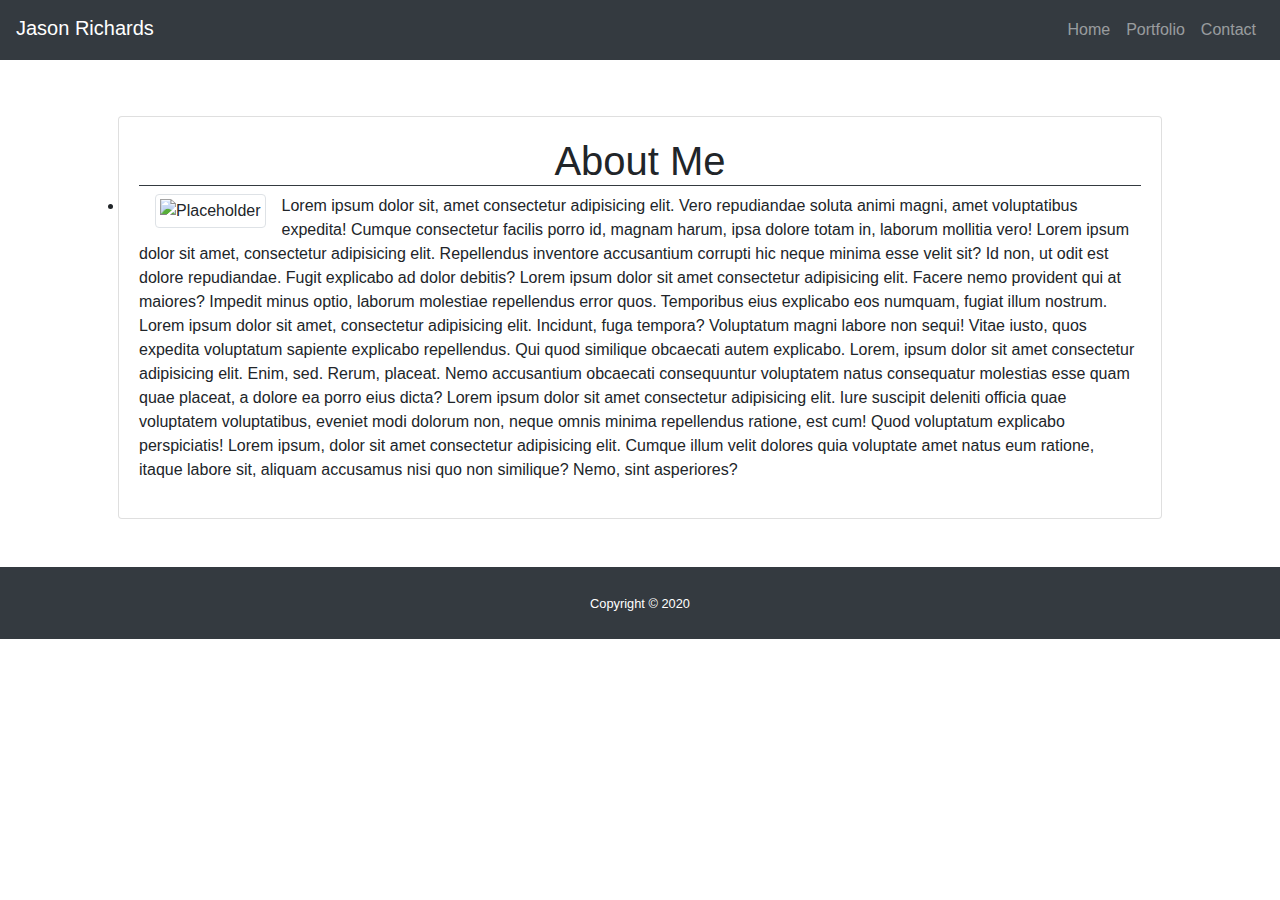
==== index.html @ a786ac82 "making HTML more semantic" ====
<!DOCTYPE html>
<html lang="en">
  <head>
    <meta charset="UTF-8" />
    <meta name="viewport" content="width=device-width, initial-scale=1.0" />
    <title>Bootstrap_Homework_Index</title>
    <link
      rel="stylesheet"
      href="https://stackpath.bootstrapcdn.com/bootstrap/4.5.2/css/bootstrap.min.css"
      integrity="sha384-JcKb8q3iqJ61gNV9KGb8thSsNjpSL0n8PARn9HuZOnIxN0hoP+VmmDGMN5t9UJ0Z"
      crossorigin="anonymous"
    />
    <link rel="stylesheet" href="./Assets/style.css" />
  </head>

  <body style="background-color: white" class="d-flex flex-column">
    <!-- Start of the Navbar -->
    <nav class="navbar navbar-expand-lg navbar-dark bg-dark">
      <span class="navbar-brand mb-1 h1">Jason Richards</span>
      <button
        class="navbar-toggler"
        type="button"
        data-toggle="collapse"
        data-target="#navbarSupportedContent"
        aria-controls="navbarSupportedContent"
        aria-expanded="false"
        aria-label="Toggle navigation"
      >
        <span class="navbar-toggler-icon"></span>
      </button>
      <div class="collapse navbar-collapse" id="navbarSupportedContent">
        <ul class="nav navbar-nav ml-auto">
          <li class="nav-item">
            <a class="nav-link" href="./index.html">Home</a>
          </li>
          <li class="nav-item">
            <a class="nav-link" href="./portfolio.html">Portfolio</a>
          </li>
          <li class="nav-item">
            <a class="nav-link" href="./contact.html">Contact</a>
          </li>
        </ul>
      </div>
    </nav>
    <!-- End Nav -->

    <!-- Start of Content Container -->
    <div id="page-content">
      <div class="p-5 container text-center" class="top-buffer">
        <!-- Start of Row 1 -->
        <main class="row">
          <div class="col-md-12">
            <div class="card mt-2">
              <div class="card-body">
                <h1 class="border-bottom border-dark">About Me</h1>
                <div class="row">
                  <summary class="col-md-12 text-left">
                    <img
                      src="http://placehold.it/250x250"
                      alt="Placeholder"
                      class="img-thumbnail mx-3"
                      align="left"
                    />
                    <p>
                      Lorem ipsum dolor sit, amet consectetur adipisicing elit.
                      Vero repudiandae soluta animi magni, amet voluptatibus
                      expedita! Cumque consectetur facilis porro id, magnam
                      harum, ipsa dolore totam in, laborum mollitia vero! Lorem
                      ipsum dolor sit amet, consectetur adipisicing elit.
                      Repellendus inventore accusantium corrupti hic neque
                      minima esse velit sit? Id non, ut odit est dolore
                      repudiandae. Fugit explicabo ad dolor debitis? Lorem ipsum
                      dolor sit amet consectetur adipisicing elit. Facere nemo
                      provident qui at maiores? Impedit minus optio, laborum
                      molestiae repellendus error quos. Temporibus eius
                      explicabo eos numquam, fugiat illum nostrum. Lorem ipsum
                      dolor sit amet, consectetur adipisicing elit. Incidunt,
                      fuga tempora? Voluptatum magni labore non sequi! Vitae
                      iusto, quos expedita voluptatum sapiente explicabo
                      repellendus. Qui quod similique obcaecati autem explicabo.
                      Lorem, ipsum dolor sit amet consectetur adipisicing elit.
                      Enim, sed. Rerum, placeat. Nemo accusantium obcaecati
                      consequuntur voluptatem natus consequatur molestias esse
                      quam quae placeat, a dolore ea porro eius dicta? Lorem
                      ipsum dolor sit amet consectetur adipisicing elit. Iure
                      suscipit deleniti officia quae voluptatem voluptatibus,
                      eveniet modi dolorum non, neque omnis minima repellendus
                      ratione, est cum! Quod voluptatum explicabo perspiciatis!
                      Lorem ipsum, dolor sit amet consectetur adipisicing elit.
                      Cumque illum velit dolores quia voluptate amet natus eum
                      ratione, itaque labore sit, aliquam accusamus nisi quo non
                      similique? Nemo, sint asperiores?
                    </p>
                  </summary>
                </div>
              </div>
            </div>
          </div>
        </main>
        <!-- End of Row 1 -->
      </div>
    </div>
    <!-- Start of Footer -->
    <footer id="sticky-footer" class="py-4 bg-dark text-white">
      <div class="container text-center">
        <small>Copyright &copy; 2020</small>
      </div>
    </footer>
    <!-- End of Footer -->
  </body>
</html>
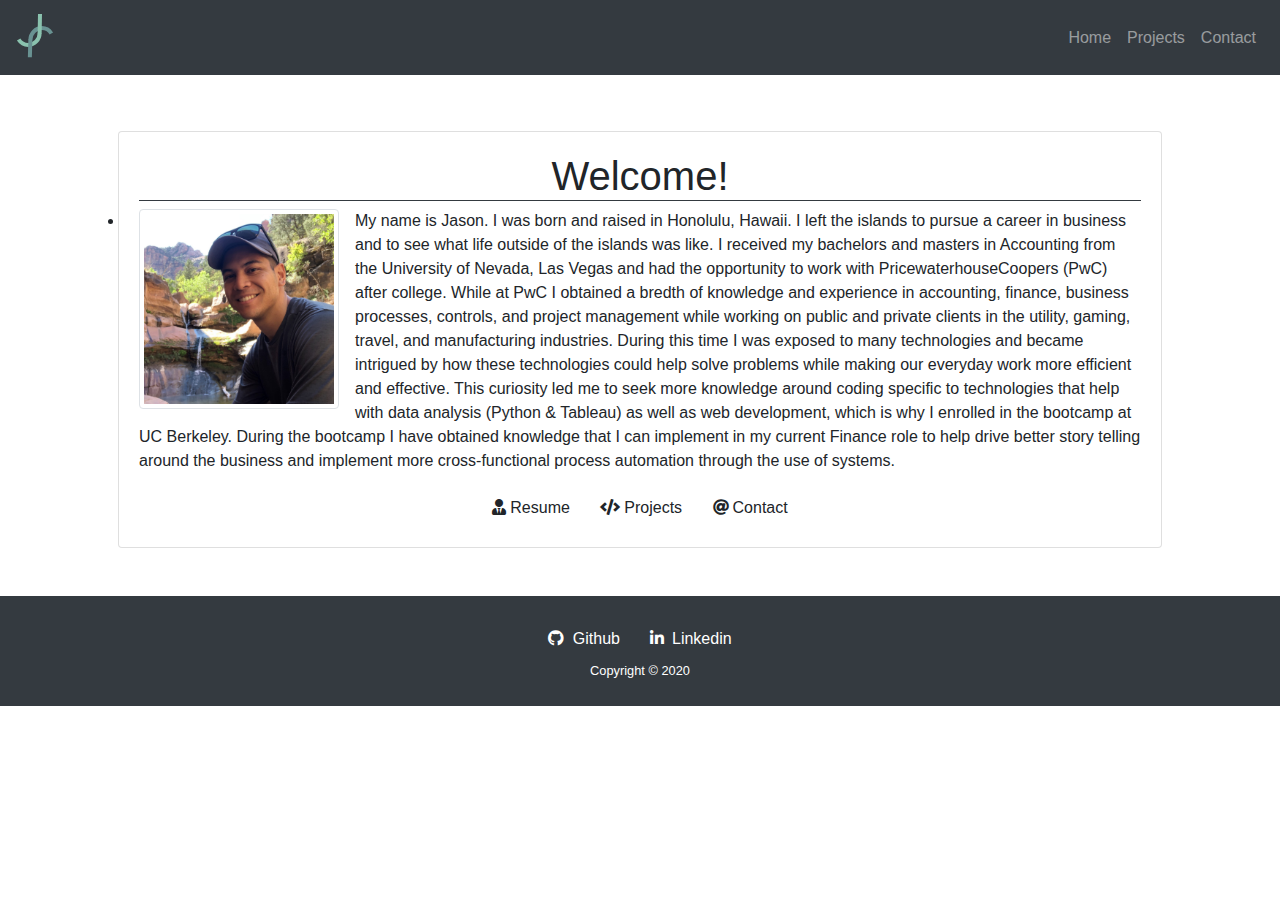
==== commit 8bf7c4a5: "added links and restyled" ====
--- a/index.html
+++ b/index.html
@@ -3,20 +3,31 @@
   <head>
     <meta charset="UTF-8" />
     <meta name="viewport" content="width=device-width, initial-scale=1.0" />
-    <title>Bootstrap_Homework_Index</title>
+    <title>Portfolio_About</title>
     <link
       rel="stylesheet"
       href="https://stackpath.bootstrapcdn.com/bootstrap/4.5.2/css/bootstrap.min.css"
       integrity="sha384-JcKb8q3iqJ61gNV9KGb8thSsNjpSL0n8PARn9HuZOnIxN0hoP+VmmDGMN5t9UJ0Z"
       crossorigin="anonymous"
     />
+    <link
+    rel="stylesheet"
+    href="https://cdnjs.cloudflare.com/ajax/libs/font-awesome/5.15.1/css/all.min.css"
+    >
     <link rel="stylesheet" href="./Assets/style.css" />
+    <link rel="icon" href="./Assets/Images/JR_logo.svg"/>
   </head>
 
   <body style="background-color: white" class="d-flex flex-column">
     <!-- Start of the Navbar -->
     <nav class="navbar navbar-expand-lg navbar-dark bg-dark">
-      <span class="navbar-brand mb-1 h1">Jason Richards</span>
+      <span class="navbar-brand mb-1 h1">
+        <img
+            src="./Assets/Images/JR_logo.svg"
+            alt="Placeholder"
+            class=""
+        />
+      </span>
       <button
         class="navbar-toggler"
         type="button"
@@ -28,13 +39,13 @@
       >
         <span class="navbar-toggler-icon"></span>
       </button>
-      <div class="collapse navbar-collapse" id="navbarSupportedContent">
-        <ul class="nav navbar-nav ml-auto">
+      <div class="collapse navbar-collapse">
+        <ul class="nav navbar-nav ml-auto" id="navbarSupportedContent">
           <li class="nav-item">
             <a class="nav-link" href="./index.html">Home</a>
           </li>
           <li class="nav-item">
-            <a class="nav-link" href="./portfolio.html">Portfolio</a>
+            <a class="nav-link" href="./portfolio.html">Projects</a>
           </li>
           <li class="nav-item">
             <a class="nav-link" href="./contact.html">Contact</a>
@@ -52,46 +63,29 @@
           <div class="col-md-12">
             <div class="card mt-2">
               <div class="card-body">
-                <h1 class="border-bottom border-dark">About Me</h1>
-                <div class="row">
-                  <summary class="col-md-12 text-left">
+                <h1 class="border-bottom border-dark">Welcome!</h1>
+                <div class="row clearfix">
+                  <summary class="col-md-12">
+                    
                     <img
-                      src="http://placehold.it/250x250"
-                      alt="Placeholder"
-                      class="img-thumbnail mx-3"
-                      align="left"
-                    />
-                    <p>
-                      Lorem ipsum dolor sit, amet consectetur adipisicing elit.
-                      Vero repudiandae soluta animi magni, amet voluptatibus
-                      expedita! Cumque consectetur facilis porro id, magnam
-                      harum, ipsa dolore totam in, laborum mollitia vero! Lorem
-                      ipsum dolor sit amet, consectetur adipisicing elit.
-                      Repellendus inventore accusantium corrupti hic neque
-                      minima esse velit sit? Id non, ut odit est dolore
-                      repudiandae. Fugit explicabo ad dolor debitis? Lorem ipsum
-                      dolor sit amet consectetur adipisicing elit. Facere nemo
-                      provident qui at maiores? Impedit minus optio, laborum
-                      molestiae repellendus error quos. Temporibus eius
-                      explicabo eos numquam, fugiat illum nostrum. Lorem ipsum
-                      dolor sit amet, consectetur adipisicing elit. Incidunt,
-                      fuga tempora? Voluptatum magni labore non sequi! Vitae
-                      iusto, quos expedita voluptatum sapiente explicabo
-                      repellendus. Qui quod similique obcaecati autem explicabo.
-                      Lorem, ipsum dolor sit amet consectetur adipisicing elit.
-                      Enim, sed. Rerum, placeat. Nemo accusantium obcaecati
-                      consequuntur voluptatem natus consequatur molestias esse
-                      quam quae placeat, a dolore ea porro eius dicta? Lorem
-                      ipsum dolor sit amet consectetur adipisicing elit. Iure
-                      suscipit deleniti officia quae voluptatem voluptatibus,
-                      eveniet modi dolorum non, neque omnis minima repellendus
-                      ratione, est cum! Quod voluptatum explicabo perspiciatis!
-                      Lorem ipsum, dolor sit amet consectetur adipisicing elit.
-                      Cumque illum velit dolores quia voluptate amet natus eum
-                      ratione, itaque labore sit, aliquam accusamus nisi quo non
-                      similique? Nemo, sint asperiores?
+                    src="./Assets/Images/Self at Zion (2).JPG"
+                    alt="Placeholder"
+                    class="img-thumbnail img-fluid float-left mr-3"
+                    style="width: 200px; height: 200px;"                    
+                    />                                          
+                    <p class="text-left">
+                      My name is Jason. I was born and raised in Honolulu, Hawaii. I left the islands to pursue a career in business and to see what life outside of the islands was like. I received my bachelors and masters in Accounting from the University of Nevada, Las Vegas and had the opportunity to work with PricewaterhouseCoopers (PwC) after college. While at PwC I obtained a bredth of knowledge and experience in accounting, finance, business processes, controls, and project management while working on public and private clients in the utility, gaming, travel, and manufacturing industries. During this time I was exposed to many technologies and became intrigued by how these technologies could help solve problems while making our everyday work more efficient and effective. This curiosity led me to seek more knowledge around coding specific to technologies that help with data analysis (Python & Tableau) as well as web development, which is why I enrolled in the bootcamp at UC Berkeley. During the bootcamp I have obtained knowledge that I can implement in my current Finance role to help drive better story telling around the business and implement more cross-functional process automation through the use of systems.   
                     </p>
-                  </summary>
+                    <a href="./Assets/Jason Richards' Resume_12122020.pdf" download="Jason Richards' Resume">
+                      <button type="button" class="btn btn-git text-center"><i class="fas fa-user-tie pr-1 text-center"></i>Resume</button>
+                    </a>
+                    <a href="./portfolio.html">
+                      <button type="button" class="btn btn-li text-center"><i class="fas fa-code pr-1 text-center"></i>Projects</button>
+                    </a>
+                    <a href="./contact.html">
+                      <button type="button" class="btn btn-li text-center"><i class="fas fa-at pr-1 text-center"></i>Contact</button>
+                    </a>                    
+                  </summary>              
                 </div>
               </div>
             </div>
@@ -103,6 +97,15 @@
     <!-- Start of Footer -->
     <footer id="sticky-footer" class="py-4 bg-dark text-white">
       <div class="container text-center">
+        <small>
+          <a href="https://github.com/jrkrichards">
+            <button type="button" class="btn btn-git text-center text-white"><i class="fab fa-github pr-1 text-center text-white"></i> Github</button>
+          </a>
+          <a href="https://www.linkedin.com/in/jrkrichards/">
+            <button type="button" class="btn btn-li text-center text-white"><i class="fab fa-linkedin-in pr-1 text-center text-white"></i> Linkedin</button>
+          </a>
+          <br>
+        </small>            
         <small>Copyright &copy; 2020</small>
       </div>
     </footer>
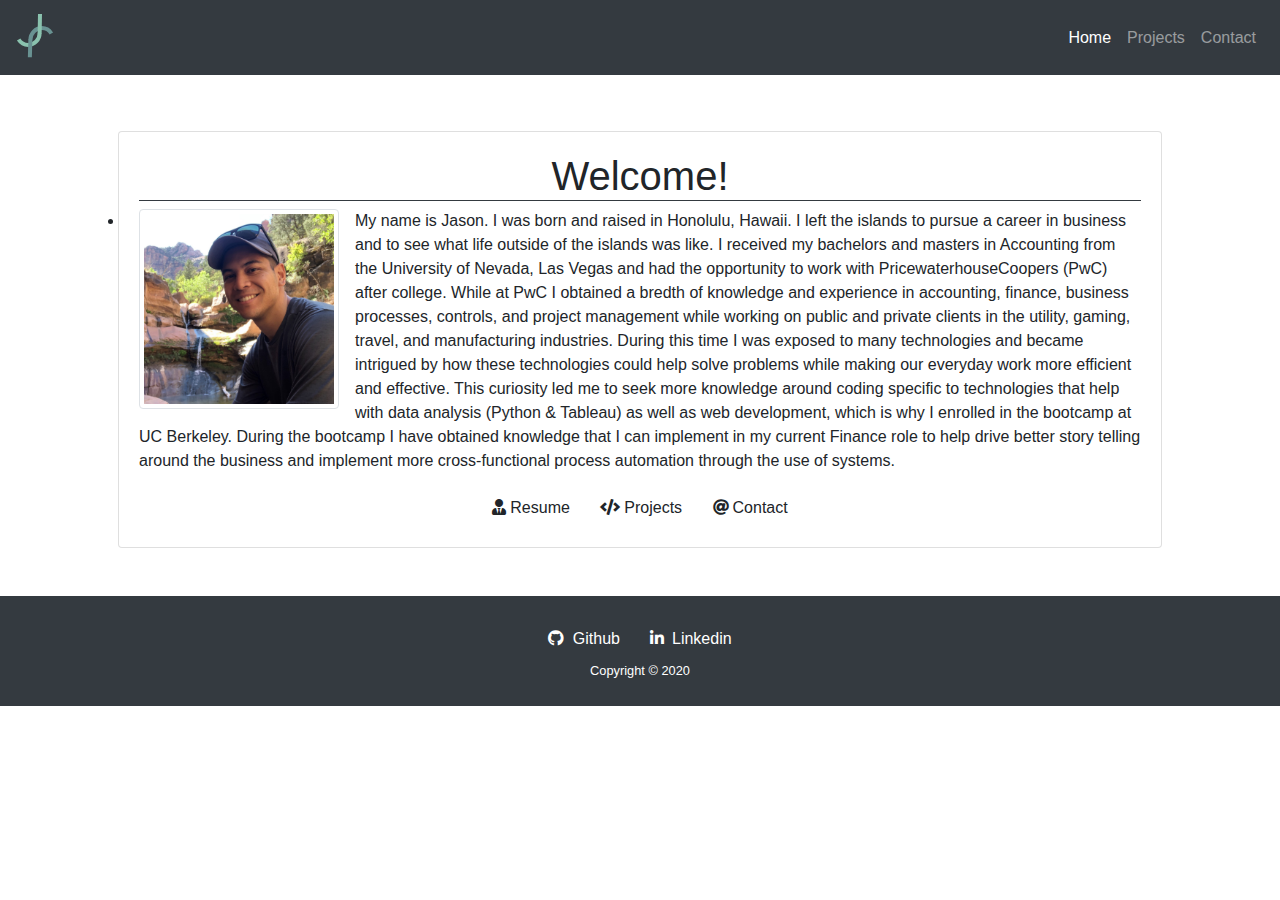
==== commit 91454431: "updated resume" ====
--- a/index.html
+++ b/index.html
@@ -20,6 +20,7 @@
 
   <body style="background-color: white" class="d-flex flex-column">
     <!-- Start of the Navbar -->
+    
     <nav class="navbar navbar-expand-lg navbar-dark bg-dark">
       <span class="navbar-brand mb-1 h1">
         <img
@@ -41,7 +42,7 @@
       </button>
       <div class="collapse navbar-collapse">
         <ul class="nav navbar-nav ml-auto" id="navbarSupportedContent">
-          <li class="nav-item">
+          <li class="nav-item active">
             <a class="nav-link" href="./index.html">Home</a>
           </li>
           <li class="nav-item">
@@ -76,7 +77,7 @@
                     <p class="text-left">
                       My name is Jason. I was born and raised in Honolulu, Hawaii. I left the islands to pursue a career in business and to see what life outside of the islands was like. I received my bachelors and masters in Accounting from the University of Nevada, Las Vegas and had the opportunity to work with PricewaterhouseCoopers (PwC) after college. While at PwC I obtained a bredth of knowledge and experience in accounting, finance, business processes, controls, and project management while working on public and private clients in the utility, gaming, travel, and manufacturing industries. During this time I was exposed to many technologies and became intrigued by how these technologies could help solve problems while making our everyday work more efficient and effective. This curiosity led me to seek more knowledge around coding specific to technologies that help with data analysis (Python & Tableau) as well as web development, which is why I enrolled in the bootcamp at UC Berkeley. During the bootcamp I have obtained knowledge that I can implement in my current Finance role to help drive better story telling around the business and implement more cross-functional process automation through the use of systems.   
                     </p>
-                    <a href="./Assets/Jason Richards' Resume_12122020.pdf" download="Jason Richards' Resume">
+                    <a href="./Assets/Jason Richards' Resume_01282021.pdf" download="Jason Richards' Resume">
                       <button type="button" class="btn btn-git text-center"><i class="fas fa-user-tie pr-1 text-center"></i>Resume</button>
                     </a>
                     <a href="./portfolio.html">
@@ -110,5 +111,7 @@
       </div>
     </footer>
     <!-- End of Footer -->
+    <script src="https://code.jquery.com/jquery-3.5.1.slim.min.js" integrity="sha384-DfXdz2htPH0lsSSs5nCTpuj/zy4C+OGpamoFVy38MVBnE+IbbVYUew+OrCXaRkfj" crossorigin="anonymous"></script>
+    <script src="https://cdn.jsdelivr.net/npm/bootstrap@4.5.3/dist/js/bootstrap.bundle.min.js" integrity="sha384-ho+j7jyWK8fNQe+A12Hb8AhRq26LrZ/JpcUGGOn+Y7RsweNrtN/tE3MoK7ZeZDyx" crossorigin="anonymous"></script>
   </body>
 </html>
